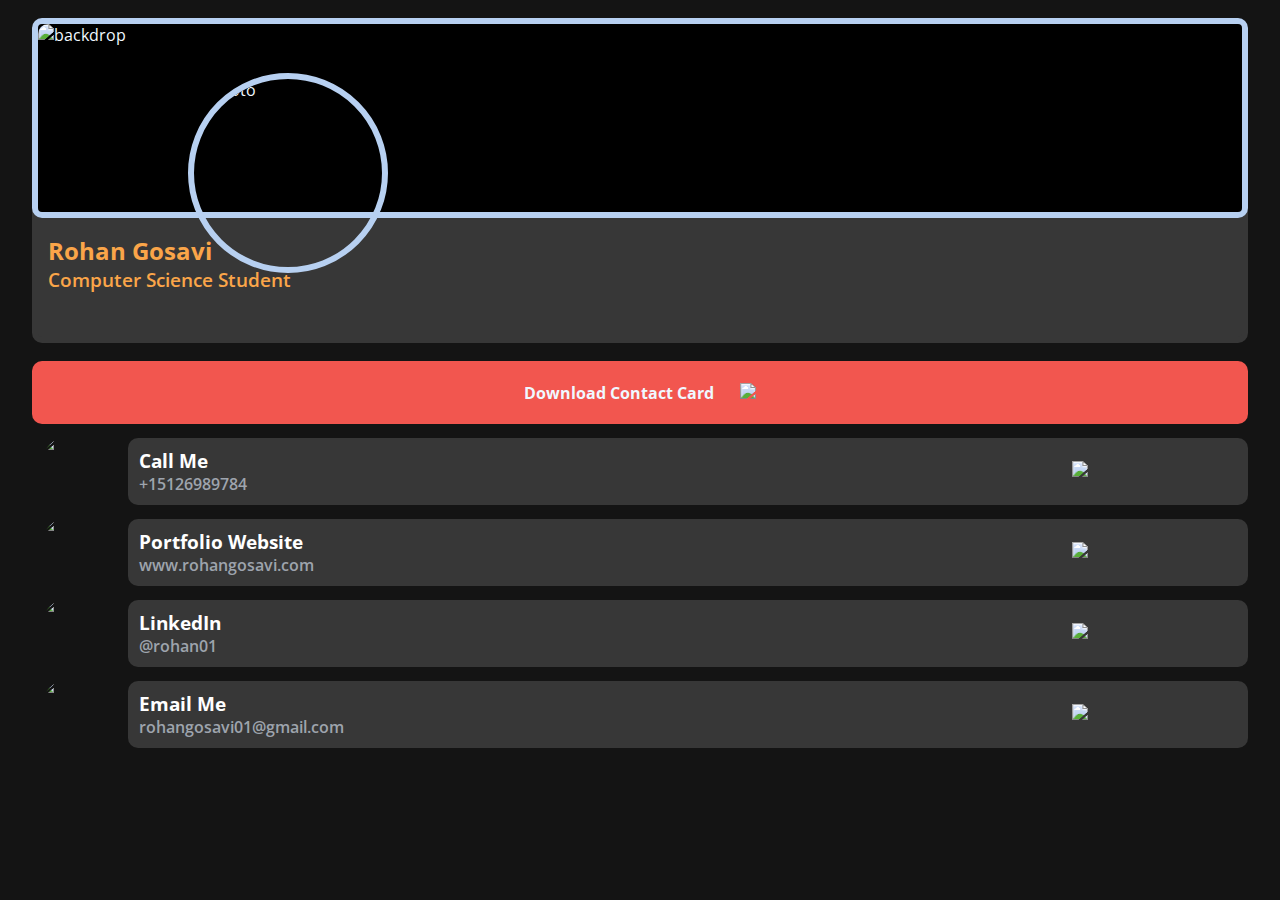
==== index1.html @ f1a37520 "Add files via upload" ====
<!DOCTYPE html>
<html lang="en">
<head>
    <link rel="stylesheet" href="https://cdnjs.cloudflare.com/ajax/libs/font-awesome/4.7.0/css/font-awesome.min.css">
    <meta charset="UTF-8">
    <meta http-equiv="X-UA-Compatible" content="IE=edge">
    <meta name="viewport" content="width=device-width, initial-scale=1.0">
    <title>Rohan Gosavi's Profile</title>
    <link rel="icon" href="https://img.icons8.com/color/48/000000/contact-card.png" />
    <style>
        @import url('https://fonts.googleapis.com/css2?family=Open+Sans:wght@300;400;500;600;700;800&display=swap');
        :root{
            --background: #141414ff ;
            --background1: #373737ff;
            --backgroundlines: #b7d0f1ff ;
            --colorpop: #f2564fff;
            --fontcolor: #faa549ff;
        }
        *{
            padding: 0;
            margin: 0;
            box-sizing: border-box;
        }

        body{
        font-family: 'Open Sans', sans-serif;
        color: aliceblue;
        background-color: var(--background);
        padding: 0;
        margin: 0;
        }

        .container{
            display: flex;
            flex-direction: column;
            align-items: center;
            width: 100vw;
            height: auto;
            margin-bottom: 2vh;
            margin-top: 2vh;
        }

        .box-1{
            display: flex;
            justify-content: center;
            background-color: black;
            height: 20vh;
            width: 95vw;
            min-height: 200px;
            border-radius: 10px;
            border: 0.5vw solid var(--backgroundlines);
            z-index: 100;
        }

        .box-1 img{

            width: 94vw;
            z-index: 400;
            border-radius: 10px;
            object-fit: cover;
            
        }

        .box-2{
            margin-top: -10px;
            padding-top: 20px;       
            font-weight: 800;
            /*background-color: rgb(29,30,34);*/
            background-color: var(--background1);
            color: var(--fontcolor);
            background-position: center;
            background-size: auto;
            background-size: auto;
            height: 15vh;
            width: 95vw;
            border-radius: 0 0 10px 10px;
            position:center;
            border: 0.5vw solid var(--background1)
            ;
            padding-left: 10px;
        }

        .box-2 h3{
            font-weight: 600;
        }

        .box-3{
            display: flex;
            justify-content: center;
            max-height: 200px;

        }
        
        .box-3 img{
            height: 35vw;
            width: 35vw;
            max-height: 200px;
            max-width: 200px;
            border-radius: 50%;
            border: 0.5vw solid var(--backgroundlines);
            margin-top: -32vh;
            margin-left: -55vw;
            z-index: 500;


        }

        .container2{
            display: flex;
            flex-direction: row;
            justify-content: center;
            gap: 2vw;
            align-items: center;
            width: 100vw;
            height: auto;
            margin-bottom: 2vh;
            background-color: #505050ff;
        }

        .resume_open {
            display: flex;
            align-items: center;
            justify-content: center;
            height: 7vh;
            width: 77vw;
            border-radius: 10px;
            background-color: rgb(60, 78, 98);
            font-weight: 600;
        }

        .resume_download {
            display: flex;
            align-items: center;
            justify-content: center;
            height: 7vh;
            width: 16vw;
            border-radius: 10px;
            background-color: rgb(60, 78, 98);
            font-weight: 600;
        }
        
        .resume_download img{
            height: 7vh;
            width: 10vw;
            border-radius: 50%;
            border: 0.5vw solid rgb(60, 78, 98);
            z-index: 500;
        }

        .container3{
            display: flex;
            align-items: center;
            flex-direction: row;
            justify-content: center;
            background-color: var(--colorpop);
            gap: 2vw;
            border-radius: 10px;
            margin-left: 2.5vw;
            margin-right: 2.5vw;
            height: 7vh;
            margin-bottom: 1.5vh;
        }

        .contact_card_png img{
            max-height: 50px;
        }

        .container5{
            display: flex;
            align-items: center;
            flex-direction: row;
            justify-content: space-between;
            background-color: var(--background1);
            gap: 2vw;
            border-radius: 10px;
            margin-left: 10vw;
            margin-right: 2.5vw;
            height: 7.5vh;
            margin-bottom: 1.5vh; 
     
        }

        .icon{    
            display: flex;    
            overflow: hidden;
            justify-content: center;
            align-items: center;
            border-radius: 50%;

            height: 14vw;
            width: 14vw;
            margin-left: -7vw ;
            max-height: 75px;
            max-width: 75px;   

        }
        
        .icon img{
            display: flex;
            height: 14vw;
            border-radius: 50%;
            max-height: 75px;
            max-width: 75px; 

        }

        .icon_text{
            flex-grow: 2;
            display: flex;
            width: 50vw;

        }

        .icon_text a{
            text-decoration: none;
        }

        .icon_text h3{
            color: white;
            font-weight: 700;
        }

        .icon_text h4{
            color: rgb(158, 164, 173);
            font-weight: 600;
        }

        .arrow{
            flex-grow: 1;
            display: flex;
            justify-content: center;
            margin-left: -4vw;

        }
        
        .arrow img{
            max-height: 40px;
        }

        a.fill-div {
            display: block;
            height: 100%;
            width: 100%;
            text-decoration: none;
        }


    </style>
</head>


<body>

    <div class="container">
        
        <div class="box-1">
            <img src="./assets/image1.jpg" alt="backdrop">
        </div>
        
        <div class="box-2">
            <h2>Rohan Gosavi</h2>
            <h3>Computer Science Student</h3>
        </div>
    </div>


    <div class="box-3">
        <img src="./assets/wa.jpg" alt="photo">
    </div>

   <!--- <div class="container3">
        <div class="contact_card_text">
            <h4>Download Contact Card</h4>
        </div>
    
        <div class="contact_card_png">
            <a href="./assets/RohanGosavi_Resume.pdf" download="RohanGosaviResume" title="RohanGosaviResume">
                <img src="https://img.icons8.com/stickers/100/000000/business-contact.png" alt="Contact Card" />
            </a>
        </div>
    
    </div>-->

    <div class="container3">
        <div class="contact_card_text">
            <h4>Download Contact Card</h4>
        </div>

        <div class="contact_card_png">
            <a href="./assets/RohanGosavi_Resume.pdf" download="RohanGosaviResume" title="RohanGosaviResume">
                <img src="https://img.icons8.com/dotty/80/FFFFFF/contact-card.png" />
            </a>
        </div>
    </div>


    <div class="container5" >
    
        <div class="icon">
            <a href="tel:+15126989784" class="fill-div">
                <img src="./assets/ios/white/phone.jpg" />
            </a>
        </div>
    
        <div class="icon_text">
    
            <a href="tel:+15126989784" class="fill-div">
                <h3>Call Me</h3>
                <h4>+15126989784</h4>
            </a>
    
        </div>
    
        <div class="arrow">
            <a href="tel:+15126989784" class="fill-div">
            <img src="https://img.icons8.com/ios-filled/100/FFFFFF/right--v1.png" />
            </a>
        </div>
    
    </div>

    <div class="container5">
        
        <div class="icon">
            <a href="https://www.rohangosavi.com/" class="fill-div">
                <img src="./assets/ios/white/safari.jpg" />
            </a>
        </div>

        <div class="icon_text">

            <a href="https://www.rohangosavi.com/" class="fill-div">
                <h3>Portfolio Website</h3>
                <h4>www.rohangosavi.com</h4>
            </a>
            
        </div>

        <div class="arrow">
            <a href="https://www.rohangosavi.com/" class="fill-div">
                <img src="https://img.icons8.com/ios-filled/100/FFFFFF/right--v1.png" />
            </a>

        </div>
    
    </div>

    <div class="container5">
    
        <div class="icon">
            <a href="https://www.linkedin.com/in/rohan01/" class="fill-div">
            <img src="./assets/ios/white/linkedin.jpg" />
            </a>
        </div>
    
        <div class="icon_text">
    
            <a href="https://www.linkedin.com/in/rohan01/" class="fill-div">
                <h3>LinkedIn</h3>
                <h4>@rohan01</h4>
            </a>
    
        </div>
    
        <div class="arrow">
            <a href="https://www.linkedin.com/in/rohan01/" class="fill-div">
            <img src="https://img.icons8.com/ios-filled/100/FFFFFF/right--v1.png" />
            </a>
        </div>
    
    </div>

    <div class="container5">
    
        <div class="icon">
            <a href="mailto:rohangosavi01@gmail.com" class="fill-div">
            <img src="./assets/ios/white/mail.jpg" />
            </a>
        </div>
    
        <div class="icon_text">
    
            <a href="mailto:rohangosavi01@gmail.com" class="fill-div">
                <h3>Email Me</h3>
                <h4>rohangosavi01@gmail.com</h4>
            </a>

    
        </div>
    
        <div class="arrow">
            <a href="mailto:rohangosavi01@gmail.com" class="fill-div">
            <img src="https://img.icons8.com/ios-filled/100/FFFFFF/right--v1.png" />
            </a>
        </div>
    
    </div>
    
</body>

</html>
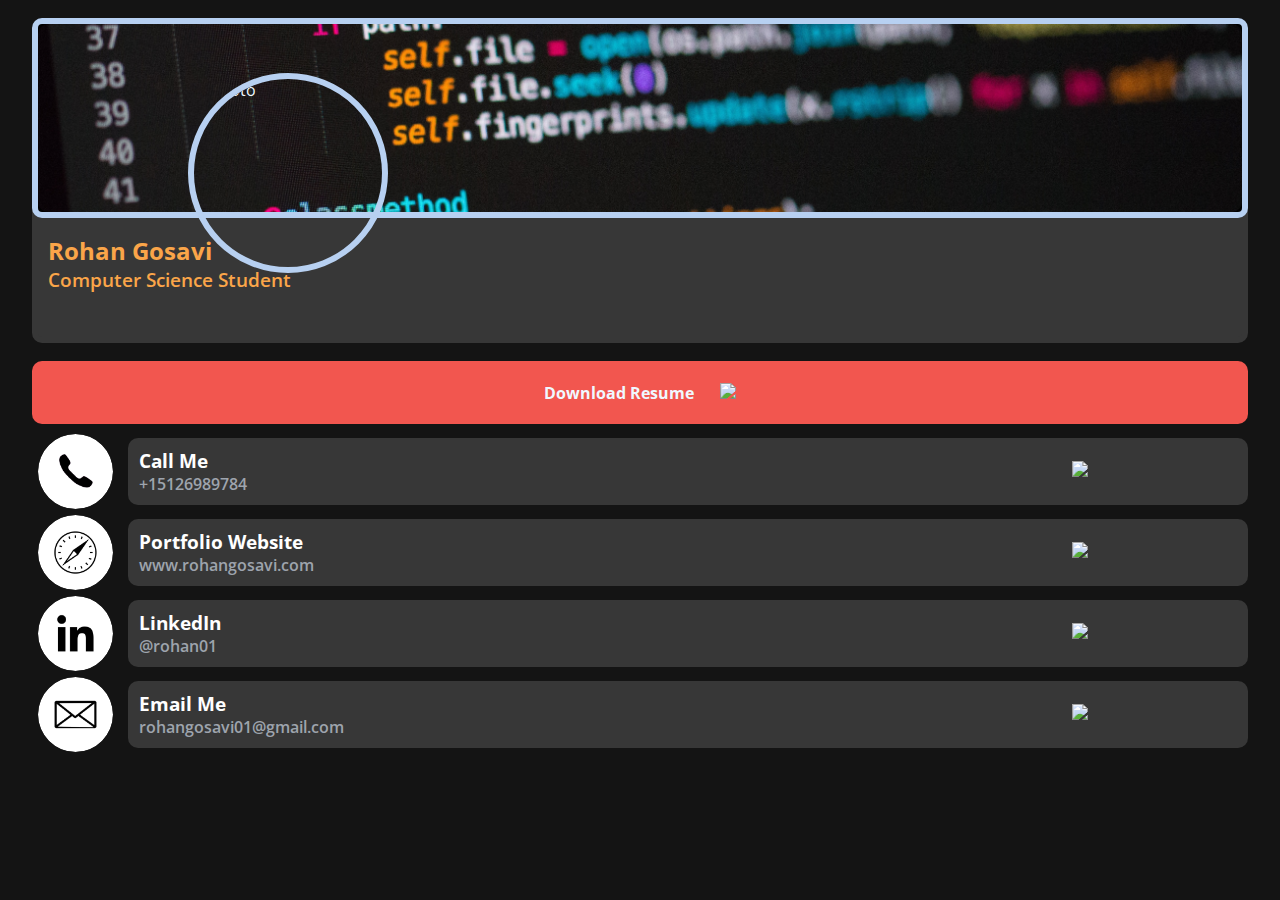
==== commit b12ab923: "Update index1.html" ====
--- a/index1.html
+++ b/index1.html
@@ -265,7 +265,7 @@
 
 
     <div class="box-3">
-        <img src="./assets/wa.jpg" alt="photo">
+        <img src="./assets/emoji.jpg" alt="photo">
     </div>
 
    <!--- <div class="container3">
@@ -283,7 +283,7 @@
 
     <div class="container3">
         <div class="contact_card_text">
-            <h4>Download Contact Card</h4>
+            <h4>Download Resume</h4>
         </div>
 
         <div class="contact_card_png">
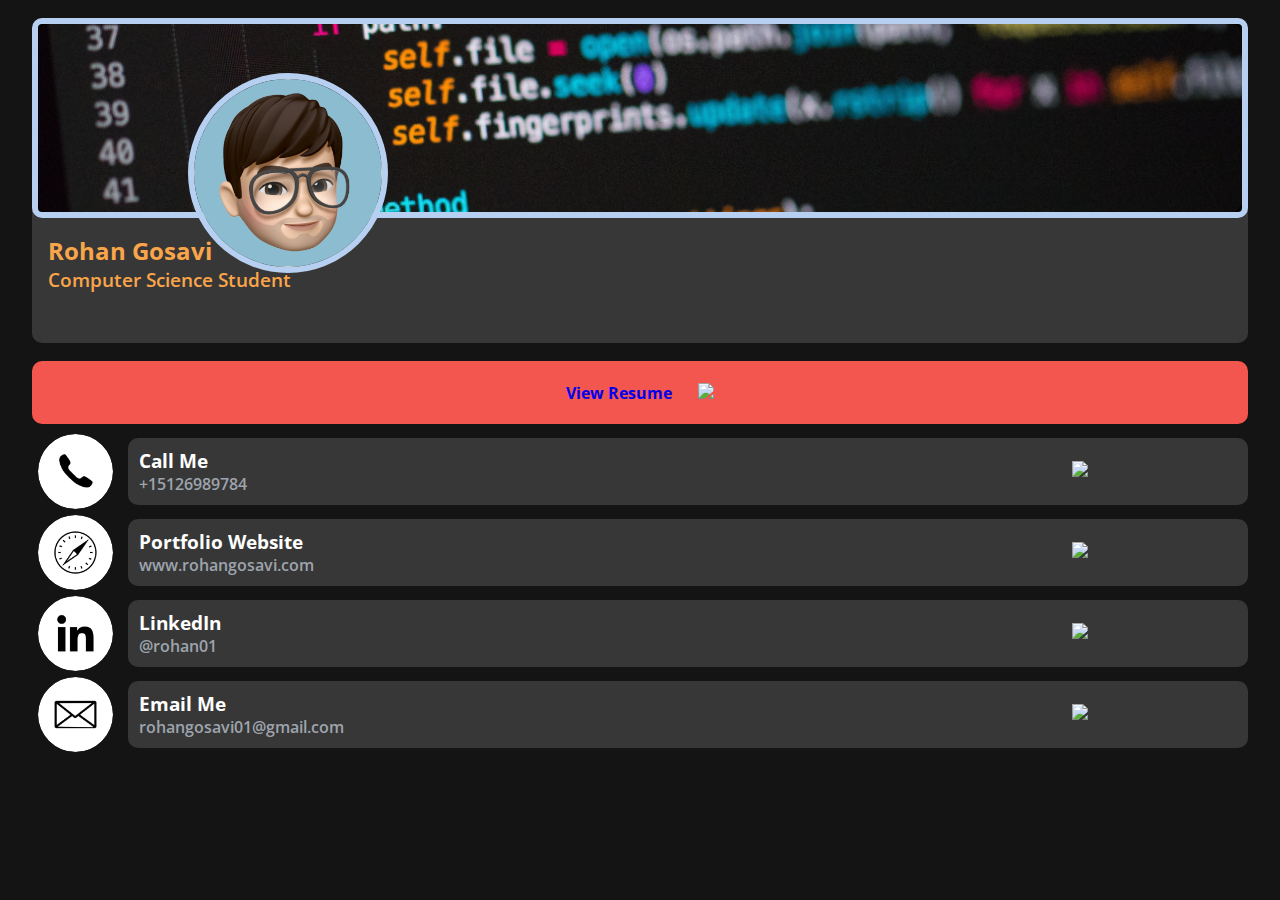
==== commit 9d1b5571: "Update index1.html" ====
--- a/index1.html
+++ b/index1.html
@@ -283,11 +283,13 @@
 
     <div class="container3">
         <div class="contact_card_text">
-            <h4>Download Resume</h4>
+            <a href="./assets/RohanGosavi_Resume.pdf" download="RohanGosaviResume" title="RohanGosaviResume" class="fill-div">
+                <h4>View Resume</h4>
+            </a>
         </div>
 
         <div class="contact_card_png">
-            <a href="./assets/RohanGosavi_Resume.pdf" download="RohanGosaviResume" title="RohanGosaviResume">
+            <a href="./assets/RohanGosavi_Resume.pdf" download="RohanGosaviResume" title="RohanGosaviResume" class="fill-div">
                 <img src="https://img.icons8.com/dotty/80/FFFFFF/contact-card.png" />
             </a>
         </div>
